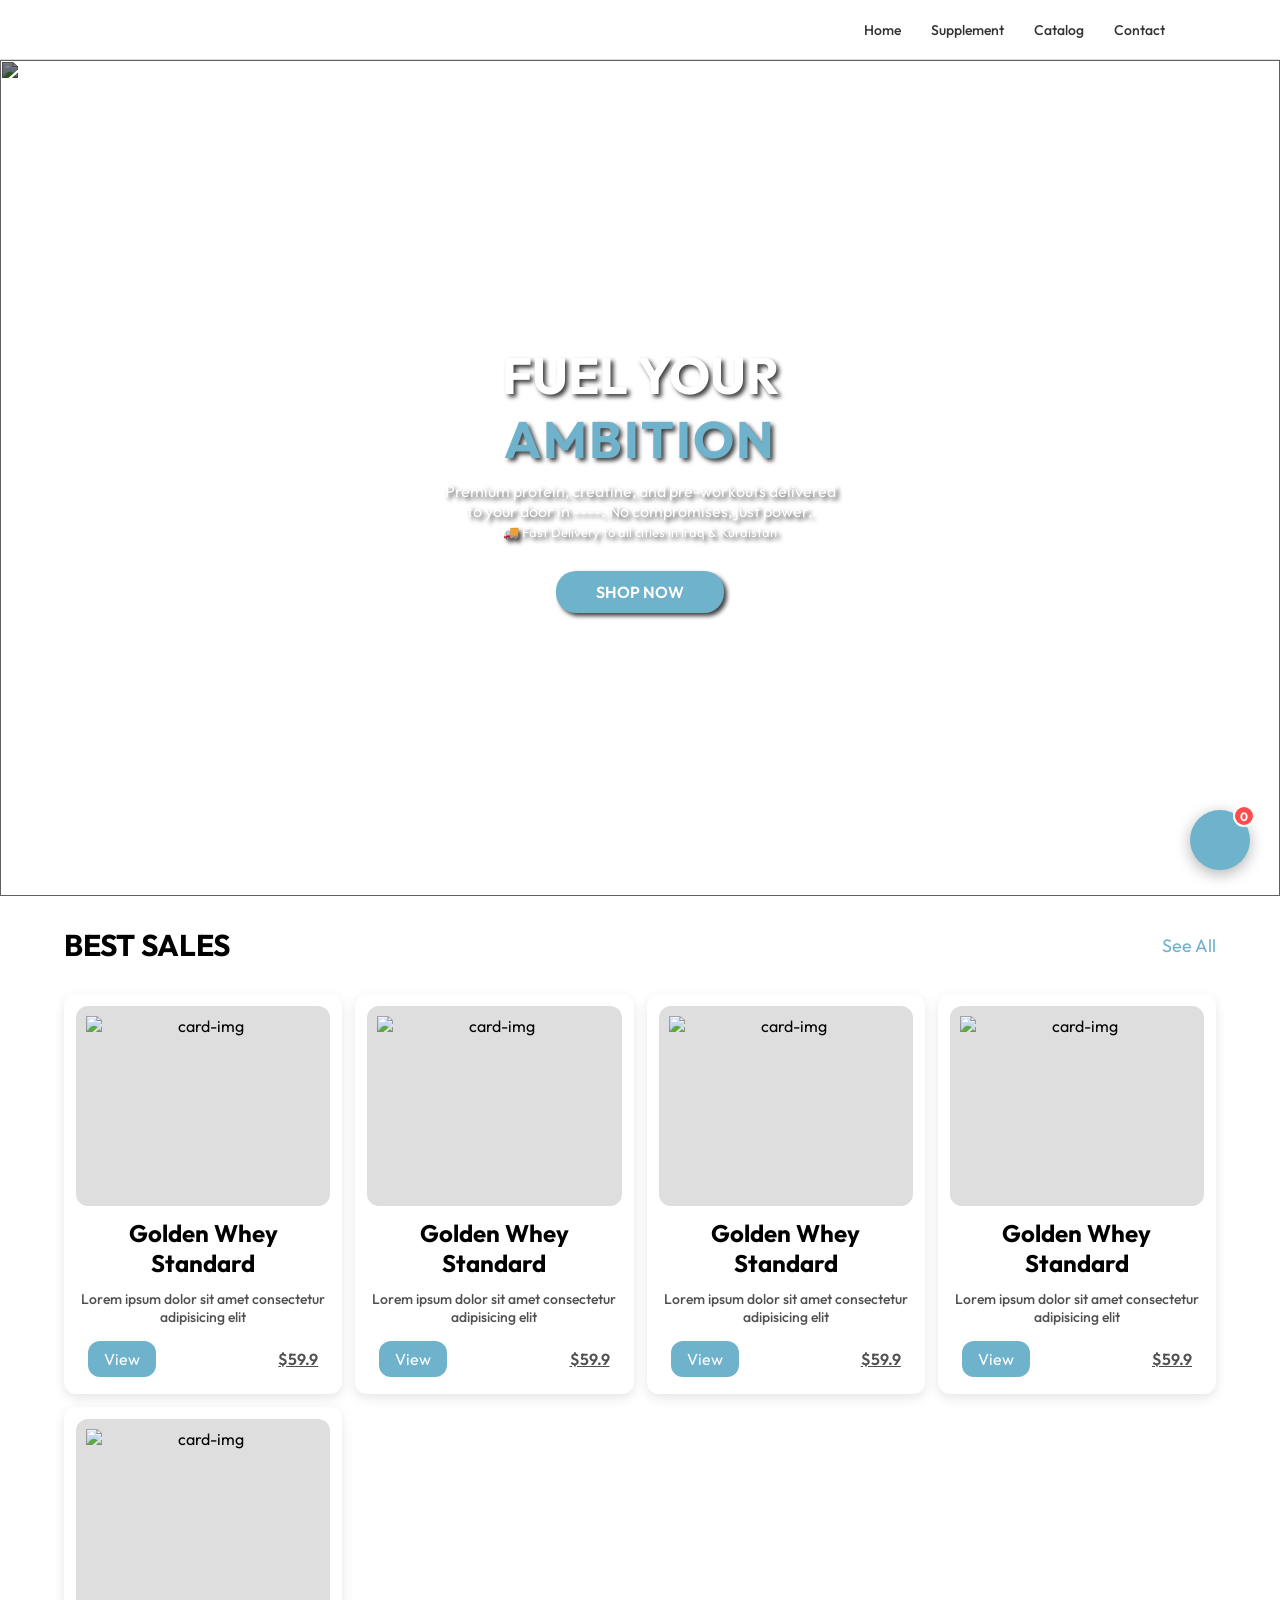
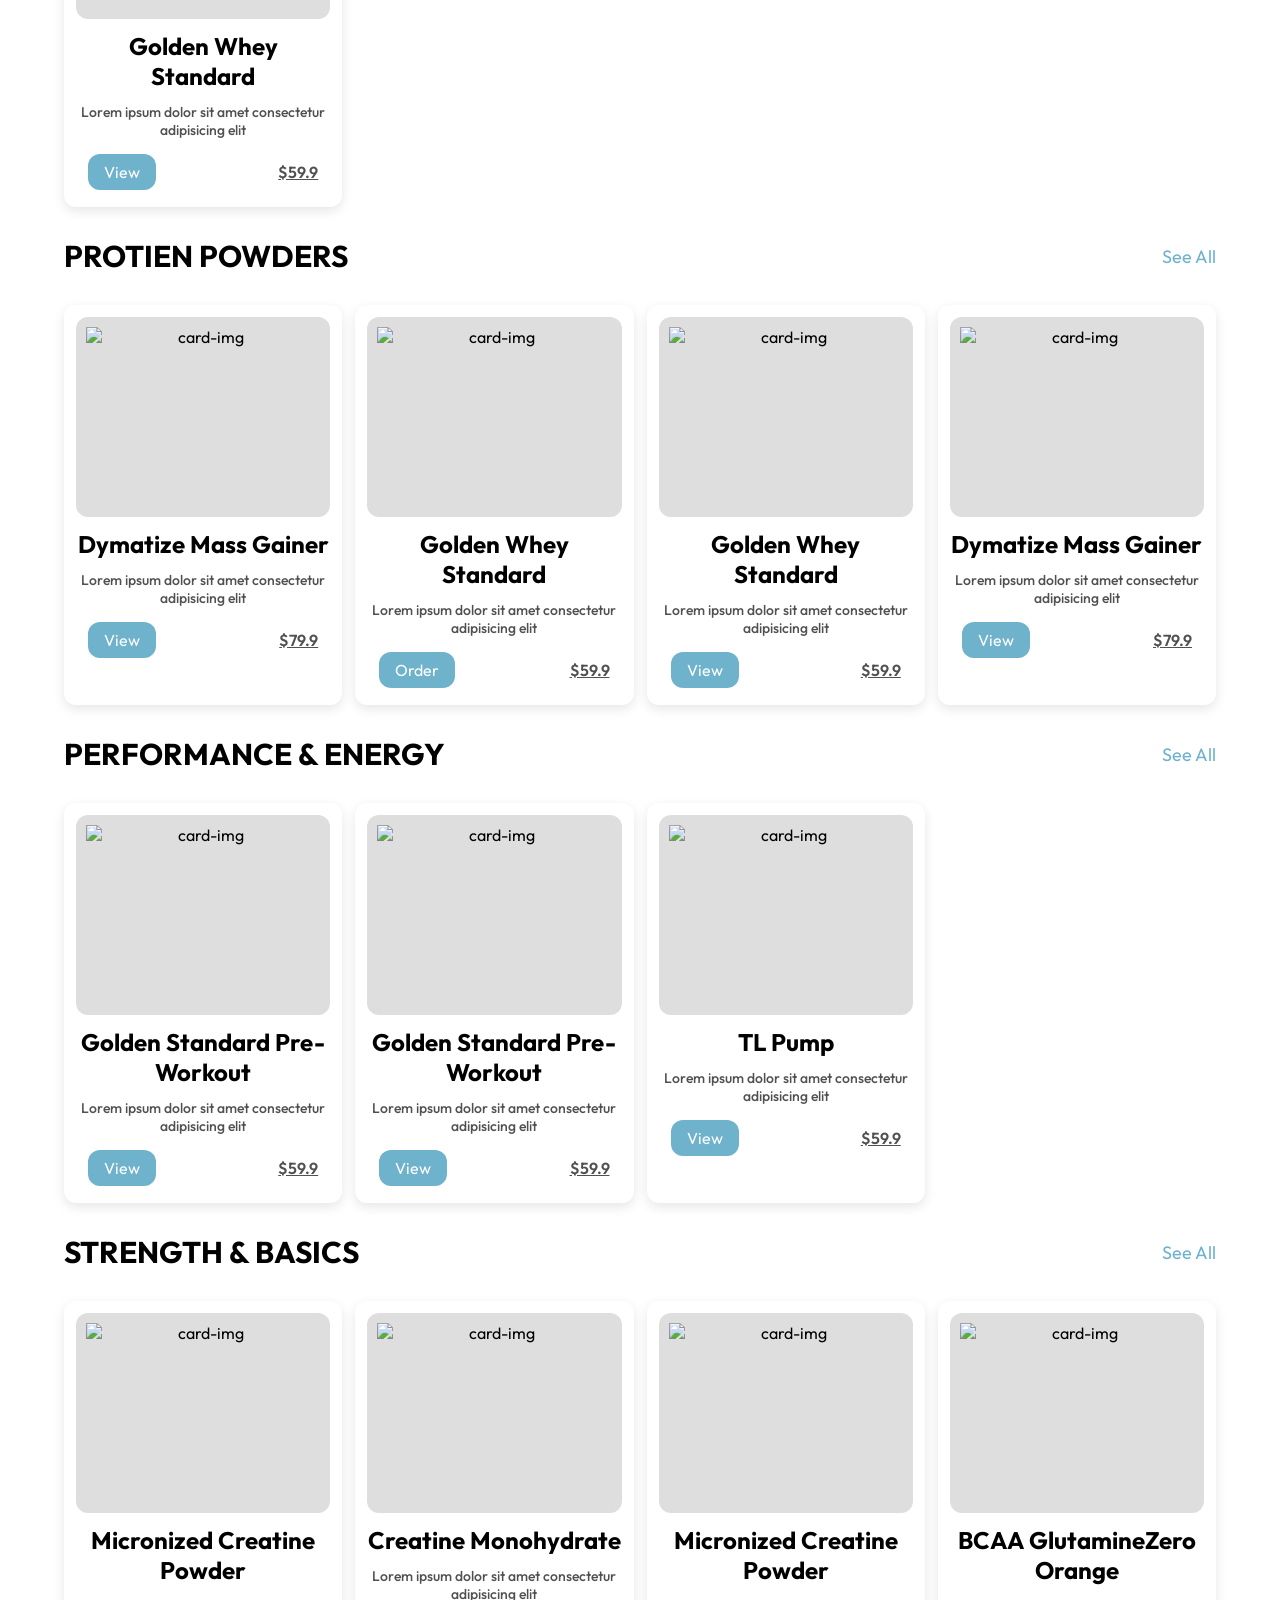
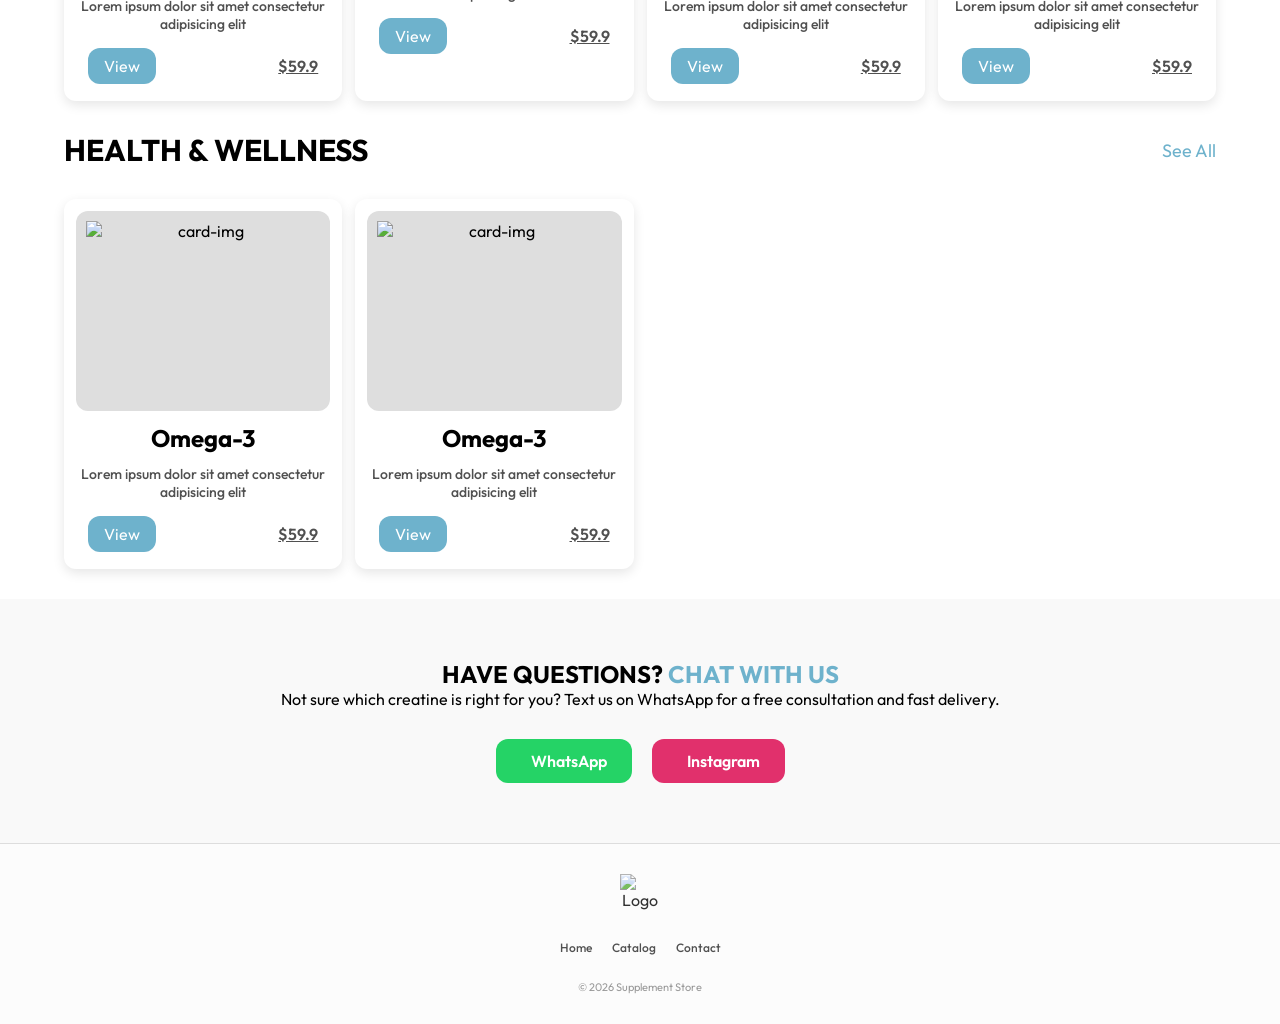
==== index.html @ ef31c2db "Add files via upload" ====
<!DOCTYPE html>
<html lang="en">
<head>
    <meta charset="UTF-8">
    
    <meta name="viewport" content="width=device-width, initial-scale=1.0">
    <link rel="stylesheet" href="style.css">
    <link rel="preconnect" href="https://fonts.googleapis.com">
    <link rel="preconnect" href="https://fonts.gstatic.com" crossorigin>
    <link href="https://fonts.googleapis.com/css2?family=Outfit:wght@100..900&display=swap" rel="stylesheet">
    <link rel="stylesheet" href="Font Awesome/css/all.css">

    <title>supplements store</title>
    <link rel="icon" type="image/x-icon" href="images/logo.jpg">
</head>
<body>

    <!-- main header -->
    <header>
        <div class="logo"><img src="/images/logo.jpg" alt=""></div>
        <div class="menu">
            <nav>
                <ul>
                    <li><a href="#home">Home</a></li>
                    <li class="dropdown">
                        <a class="dropbtn" onclick="toggleDropdown()">Supplement</a>
                        <ul class="dropdown-content" id="supplementDropdown" style="display: none;">
                            <li><a href="#Best-Sales">BEST SALES</a></li>
                            <li><a href="#Protien-Powders">PROTIEN POWDERS</a></li>
                            <li><a href="#Performance-Energy">PERFORMANCE & ENERGY</a></li>
                            <li><a href="#Strength-Basics">STRENGTH & BASICS</a></li>
                            <li><a href="#Health-Wellness">HEALTH & WELLNESS</a></li>
                        </ul>
                    </li>
                    <li><a href="/Catalog/Catalog.html">Catalog</a></li>
                    <li><a href="#contact">Contact</a></li>
                </ul>
            </nav>
        </div>
    </header>
    
    <!-- Home Page -->
    <div class="hero-image" id="home">
        <img src="/images/background-image-home.jpg">
        <div class="home container">
        <h1>FUEL YOUR <span>AMBITION</span></h1>
        <p>Premium protein, creatine, and pre-workouts delivered to your door in ----. No compromises, just power. <br><span class="delivery">🚚 Fast Delivery to all cities in Iraq & Kurdistan</span></p>
        <a href="#Best-Sales">Shop Now</a>
    </div>
    </div>

    <!-- Cart -->
    <div class="cart-btn-container" onclick="openCart()">
        <div class="cart-circle">
            <i class="fa-solid fa-basket-shopping"></i>
            <span id="cart-count">0</span>
        </div>
    </div>

    <div id="cart-sidebar" class="cart-sidebar">
        <div class="cart-header">
            <h3>Your Basket</h3>
            <i class="fa-solid fa-xmark" onclick="closeCart()"></i>
        </div>
        
        <div id="cart-items-container">
            </div>

        <div class="cart-footer">
            <div class="total-price">
                <span>Total:</span>
                <span id="total-amount">$0.00</span>
            </div>
            <button class="order-now-btn" onclick="goToCheckout()">Order Now</button>
        </div>
    </div>

    <!-- Best Sales Section -->
     <div class="container">
        <div class="header-section" id="Best-Sales">
            <h1>Best Sales</h1>
            <a class="see-more" href="/Catalog/Catalog.html">See All</a>
        </div>
        <div class="card-list">
            <div class="card">
                <div class="card-image">
                    <img src="images/Golden Standard Whey.png" alt="card-img">
                </div>
                <h2 class="product-name">Golden Whey Standard</h2>
                <p>Lorem ipsum dolor sit amet consectetur adipisicing elit</p>
                <div class="order-price">
                    <a class="order-button" href="products/Product.html?id=Gold-Standard">View</a>
                    <p class="price">$59.9</p>
                </div>
            </div>
            <div class="card">
                <div class="card-image">
                    <img src="images/Golden Standard Whey.png" alt="card-img">
                </div>
                <h2 class="product-name">Golden Whey Standard</h2>
                <p>Lorem ipsum dolor sit amet consectetur adipisicing elit</p>
                <div class="order-price">
                    <a class="order-button" href="#">View</a>
                    <p class="price">$59.9</p>
                </div>
            </div>
            <div class="card">
                <div class="card-image">
                    <img src="images/Golden Standard Whey.png" alt="card-img">
                </div>
                <h2 class="product-name">Golden Whey Standard</h2>
                <p>Lorem ipsum dolor sit amet consectetur adipisicing elit</p>
                <div class="order-price">
                    <a class="order-button" href="#">View</a>
                    <p class="price">$59.9</p>
                </div>
            </div>
            <div class="card">
                <div class="card-image">
                    <img src="images/Golden Standard Whey.png" alt="card-img">
                </div>
                <h2 class="product-name">Golden Whey Standard</h2>
                <p>Lorem ipsum dolor sit amet consectetur adipisicing elit</p>
                <div class="order-price">
                    <a class="order-button" href="#">View</a>
                    <p class="price">$59.9</p>
                </div>
            </div>
            <div class="card">
                <div class="card-image">
                    <img src="images/Golden Standard Whey.png" alt="card-img">
                </div>
                <h2 class="product-name">Golden Whey Standard</h2>
                <p>Lorem ipsum dolor sit amet consectetur adipisicing elit</p>
                <div class="order-price">
                    <a class="order-button" href="#">View</a>
                    <p class="price">$59.9</p>
                </div>
            </div>
        </div>
    
    <!-- Protien Powders Section -->
        <div class="header-section" id="Protien-Powders">
            <h1>Protien Powders</h1>
            <a class="see-more" href="Catalog/Catalog.html">See All</a>
        </div>
        <div class="card-list">
            <div class="card">
                <div class="card-image">
                    <img src="images/Dymatize Super Mass.png" alt="card-img">
                </div>
                <h2 class="product-name">Dymatize Mass Gainer</h2>
                <p>Lorem ipsum dolor sit amet consectetur adipisicing elit</p>
                <div class="order-price">
                    <a class="order-button" href="#">View</a>
                    <p class="price">$79.9</p>
                </div>
            </div>
            <div class="card">
                <div class="card-image">
                    <img src="images/Golden Standard Whey.png" alt="card-img">
                </div>
                <h2 class="product-name">Golden Whey Standard</h2>
                <p>Lorem ipsum dolor sit amet consectetur adipisicing elit</p>
                <div class="order-price">
                    <a class="order-button" href="#">Order</a>
                    <p class="price">$59.9</p>
                </div>
            </div>
            <div class="card">
                <div class="card-image">
                    <img src="images/Golden Standard Whey.png" alt="card-img">
                </div>
                <h2 class="product-name">Golden Whey Standard</h2>
                <p>Lorem ipsum dolor sit amet consectetur adipisicing elit</p>
                <div class="order-price">
                    <a class="order-button" href="#">View</a>
                    <p class="price">$59.9</p>
                </div>
            </div>
            <div class="card">
                <div class="card-image">
                    <img src="images/Dymatize Super Mass.png" alt="card-img">
                </div>
                <h2 class="product-name">Dymatize Mass Gainer</h2>
                <p>Lorem ipsum dolor sit amet consectetur adipisicing elit</p>
                <div class="order-price">
                    <a class="order-button" href="#">View</a>
                    <p class="price">$79.9</p>
                </div>
            </div>
        </div>

        <!-- PERFORMANCE & ENERGY Section -->
        <div class="header-section" id="Performance-Energy">
            <h1>PERFORMANCE & ENERGY</h1>
            <a class="see-more" href="Catalog/Catalog.html">See All</a>
        </div>
        <div class="card-list">
            <div class="card" id="Gold-Standard">
                <div class="card-image">
                    <img src="images/Gold Standard Pre-Workout.png" alt="card-img">
                </div>
                <h2 class="product-name">Golden Standard Pre-Workout</h2>
                <p>Lorem ipsum dolor sit amet consectetur adipisicing elit</p>
                <div class="order-price">
                    <a class="order-button" href="#">View</a>
                    <p class="price">$59.9</p>
                </div>
            </div>
            <div class="card">
                <div class="card-image">
                    <img src="images/Gold Standard Pre-Workout.png" alt="card-img">
                </div>
                <h2 class="product-name">Golden Standard Pre-Workout</h2>
                <p>Lorem ipsum dolor sit amet consectetur adipisicing elit</p>
                <div class="order-price">
                    <a class="order-button" href="#">View</a>
                    <p class="price">$59.9</p>
                </div>
            </div>
            <div class="card">
                <div class="card-image">
                    <img src="images/TL Pump.png" alt="card-img">
                </div>
                <h2 class="product-name">TL Pump</h2>
                <p>Lorem ipsum dolor sit amet consectetur adipisicing elit</p>
                <div class="order-price">
                    <a class="order-button" href="#">View</a>
                    <p class="price">$59.9</p>
                </div>
            </div>
        </div>

        <!-- STRENGTH & BASICS Section -->
        <div class="header-section" id="Strength-Basics">
            <h1>STRENGTH & BASICS</h1>
            <a class="see-more" href="/Catalog/Catalog.html">See All</a>
        </div>
        <div class="card-list">
            <div class="card">
                <div class="card-image">
                    <img src="images/Micronized Creatine.png" alt="card-img">
                </div>
                <h2 class="product-name">Micronized Creatine Powder</h2>
                <p>Lorem ipsum dolor sit amet consectetur adipisicing elit</p>
                <div class="order-price">
                    <a class="order-button" href="#">View</a>
                    <p class="price">$59.9</p>
                </div>
            </div>
            <div class="card">
                <div class="card-image">
                    <img src="images/Creatine Monohydrate.png" alt="card-img">
                </div>
                <h2 class="product-name">Creatine Monohydrate</h2>
                <p>Lorem ipsum dolor sit amet consectetur adipisicing elit</p>
                <div class="order-price">
                    <a class="order-button" href="#">View</a>
                    <p class="price">$59.9</p>
                </div>
            </div>
            <div class="card">
                <div class="card-image">
                    <img src="images/Micronized Creatine.png" alt="card-img">
                </div>
                <h2 class="product-name">Micronized Creatine Powder</h2>
                <p>Lorem ipsum dolor sit amet consectetur adipisicing elit</p>
                <div class="order-price">
                    <a class="order-button" href="#">View</a>
                    <p class="price">$59.9</p>
                </div>
            </div>
            <div class="card">
                <div class="card-image">
                    <img src="images/BCAA GlutamineZero Orange.png" alt="card-img">
                </div>
                <h2 class="product-name">BCAA GlutamineZero Orange</h2>
                <p>Lorem ipsum dolor sit amet consectetur adipisicing elit</p>
                <div class="order-price">
                    <a class="order-button" href="#">View</a>
                    <p class="price">$59.9</p>
                </div>
            </div>
        </div>

        <!-- HEALTH & WELLNESS Section -->
        <div class="header-section" id="Health-Wellness">
            <h1>HEALTH & WELLNESS</h1>
            <a class="see-more" href="/Catalog/Catalog.html">See All</a>
        </div>
        <div class="card-list">
            <div class="card">
                <div class="card-image">
                    <img src="images/omega-3.png" alt="card-img">
                </div>
                <h2 class="product-name">Omega-3</h2>
                <p>Lorem ipsum dolor sit amet consectetur adipisicing elit</p>
                <div class="order-price">
                    <a class="order-button" href="#">View</a>
                    <p class="price">$59.9</p>
                </div>
            </div>
            <div class="card">
                <div class="card-image">
                    <img src="images/omega-3.png" alt="card-img">
                </div>
                <h2 class="product-name">Omega-3</h2>
                <p>Lorem ipsum dolor sit amet consectetur adipisicing elit</p>
                <div class="order-price">
                    <a class="order-button" href="#">View</a>
                    <p class="price">$59.9</p>
                </div>
            </div>
        </div>
    </div>

    <!-- Contact Us Section -->
    <section id="contact" class="contact-section">
        <div class="container">
            <div class="contact-content">
                <h2>HAVE QUESTIONS? <span>CHAT WITH US</span></h2>
                <p>Not sure which creatine is right for you? Text us on WhatsApp for a free consultation and fast delivery.</p>

                <div class="contact-buttons">
                    <a href="https://wa.me/yournumberhere" class="contact-btn whatsapp">
                        <i class="fa-brands fa-whatsapp"></i> WhatsApp
                    </a>
                
                    <a href="https://instagram.com/yourprofile" class="contact-btn instagram">
                        <i class="fa-brands fa-instagram"></i> Instagram
                    </a>
                </div>
            </div>
        </div>
    </section>

    <!-- Footer -->
    <footer>
    <div class="container">
        <div class="footer-content">
            <img src="/images/logo.jpg" alt="Logo" class="mini-footer-logo">

            <div class="footer-socials">
                <a href="#"><i class="fa-brands fa-whatsapp"></i></a>
                <a href="#"><i class="fa-brands fa-instagram"></i></a>
                <a href="#"><i class="fa-brands fa-tiktok"></i></a>
            </div>

            <div class="footer-legal">
                <a href="index.html">Home</a>
                <a href="/Catalog/Catalog.html">Catalog</a>
                <a href="#contact">Contact</a>
            </div>

            <p class="copyright">&copy; 2026 Supplement Store</p>
        </div>
    </div>
</footer>

    <script src="cart.js"></script>
    <script src="javascript.js"></script>

</body>
</html>
---- style.css ----
:root {
    /* Fonts */
    --main-font: "outfit", sans-serif;

    /* Dimensions */
    --header-height: 60px;

    /* Colors */
    --main-color: #6eb2cc;
    --text-color: #333;
    --text-color-light: #505050;
    --background-color: white;
    --background-color-light: #f9f9f9;
    --background-color-hover: #e9ecef;
    --background-color-dropdown-hover: #ddd;
    --background-color-card-image: #dedede;
    --border-color: #ddd;
    --shadow-color: rgba(0, 0, 0, 0.2);
    --shadow-color-card: rgba(0, 0, 0, 0.1);
    --text-shadow-home: 3px 3px 4px rgba(0, 0, 0, 0.75);

    /* Spacing */
    --gap-card-list: 8px;

    /* Border Radius */
    --border-radius-button: 20px;
    --border-radius-card: 12px;

    /* Font Sizes */
    --big-hero-titles: clamp(2rem, 8vw, 3.2rem);
    --section-header: clamp(1.5rem, 4vw, 2.5rem);
    --body-text: clamp(0.8rem, 1vw + 0.5rem, 1rem);
}

* {
    padding: 0;
    margin: 0;
    box-sizing: border-box;
    font-family: var(--main-font);
    text-decoration: none;
}

html {
    scroll-behavior: smooth;
    scroll-padding-top: 80px;
}

::selection {
    color: var(--background-color);
    background-color: var(--main-color);
}

.container {
    width: 90%;
    margin: 0 auto;
}

/* ===== HEADER ===== */
header {
    display: flex;
    justify-content: space-between;
    align-items: center;
    padding: 5px 15px;
    border-bottom: 1px solid var(--border-color);
    width: 100%;
    height: var(--header-height);
    position: fixed;
    z-index: 100;
    background-color: var(--background-color);
    top: 0;
    left: 0;
}

.logo {
    width: 50px;
    display: flex;
    align-items: center;
}

.logo img {
    width: 100%;
}

.menu nav ul {
    list-style: none;
    margin: 0;
    padding: 0;
    display: flex;
}

.menu nav ul li {
    position: relative;
}

.menu nav ul li a {
    color: var(--text-color);
    padding: 10px 7px;
    display: block;
    transition: background-color 0.3s;
    font-weight: 500;
    font-size: 11px;
}

.menu nav ul li a:hover {
    background-color: var(--background-color-hover);
}

.dropdown-content {
    display: none;
    position: absolute;
    background-color: var(--background-color-light);
    min-width: 150px;
    box-shadow: 0px 8px 16px 0px var(--shadow-color);
    z-index: 100;
}

.dropdown-content li {
    margin: 0;
}

.dropdown-content li a {
    padding: 12px 16px;
    display: block;
    color: var(--text-color);
}

.dropdown-content li a:hover {
    background-color: var(--background-color-dropdown-hover);
}

@media screen and (min-width: 450px) {
    .menu nav ul li a {
        font-size: 13px;
        padding: 10px 15px;
    }
    header .logo {
        width: 55px;
    }
}

@media screen and (min-width: 1024px) {
    header {
        padding: 10px 100px;
    }
    header .logo {
        width: 60px;
    }
    .menu nav ul li a {
        font-size: 14px;
    }
}

/* ===== HERO ===== */
.hero-image {
    width: 100%;
    height: 92.9vh;
    overflow: hidden;
    position: relative;
    display: flex;
    justify-content: center;
    align-items: center;
    margin-top: var(--header-height);
    z-index: 1;
    text-align: center;
    color: var(--background-color);
}

.hero-image img {
    position: absolute;
    top: 0;
    left: 0;
    height: 100%;
    width: 100%;
    object-fit: cover;
    object-position: center;
    filter: brightness(50%);
    z-index: -1;
}

.home {
    max-width: 400px;
}

.home h1 {
    margin-bottom: 10px;
    text-shadow: var(--text-shadow-home);
    font-size: var(--big-hero-titles);
}

.home h1 span {
    color: var(--main-color);
    letter-spacing: 2px;
}

.home p {
    margin-bottom: 30px;
    text-shadow: var(--text-shadow-home);
    font-size: var(--body-text);
}

.home p .delivery {
    font-size: 13px;
}

.home a {
    display: inline-block;
    color: var(--background-color);
    padding: 11px 40px;
    border-radius: var(--border-radius-button);
    font-weight: 600;
    background-color: var(--main-color);
    box-shadow: var(--text-shadow-home);
    text-transform: uppercase;
    transition: 0.3s;
}

.home a:hover {
    transform: translateY(-2px);
}

/* ===== Cart ===== */
/* Floating Circle */
.cart-btn-container {
    position: fixed;
    bottom: 30px;
    right: 30px;
    z-index: 2000;
    cursor: pointer;
}

.cart-circle {
    width: 60px;
    height: 60px;
    background-color: var(--main-color);
    border-radius: 50%;
    display: flex;
    justify-content: center;
    align-items: center;
    box-shadow: 0 4px 15px rgba(0,0,0,0.3);
    position: relative;
    color: white;
    font-size: 24px;
    transition: 0.3s;
}

.cart-circle:hover {
    transform: scale(1.1);
}

/* The Little Number Badge */
#cart-count {
    position: absolute;
    top: -5px;
    right: -5px;
    background-color: #ff4d4d;
    color: white;
    font-size: 12px;
    font-weight: bold;
    width: 22px;
    height: 22px;
    border-radius: 50%;
    display: flex;
    justify-content: center;
    align-items: center;
    border: 2px solid white;
}

/* Sidebar Styling */
.cart-sidebar {
    position: fixed;
    top: 0;
    right: -100%;
    width: 350px;
    height: 100%;
    background: white;
    box-shadow: -5px 0 15px rgba(0,0,0,0.1);
    transition: 0.4s;
    z-index: 3000;
    padding: 20px;
    display: flex;
    flex-direction: column;
}

.cart-sidebar.open {
    right: 0;
}

@media screen and (max-width: 480px) {
    .cart-sidebar {
        width: 85vw;
        max-width: 350px;
    }
}

.cart-header {
    display: flex;
    justify-content: space-between;
    align-items: center;
    border-bottom: 1px solid #eee;
    padding-bottom: 15px;
}

.cart-header i {
    cursor: pointer;
}

.cart-item {
    display: flex;
    align-items: center;
    gap: 15px;
    padding: 15px 0;
    border-bottom: 1px solid #eee;
}

.cart-item img {
    width: 50px;
    height: 50px;
    object-fit: contain;
    background: #f4f4f4;
    border-radius: 5px;
}

.item-info {
    flex-grow: 1;
}

.item-info h4 {
    font-size: 14px;
    margin-bottom: 5px;
}

.item-info p {
    font-size: 13px;
    color: var(--main-color);
    font-weight: bold;
}

.cart-item i {
    color: #ff4d4d;
    cursor: pointer;
    transition: 0.3s;
}

.cart-item i:hover {
    transform: scale(1.2);
}

.order-now-btn {
    width: 100%;
    padding: 15px;
    background: var(--main-color);
    color: white;
    border: none;
    border-radius: 10px;
    font-weight: bold;
    cursor: pointer;
    margin-top: 15px;
}

/* ===== PRODUCT GRID ===== */
.header-section {
    margin: 20px 0;
    display: grid;
    grid-template-columns: 80% 20%;
    align-items: center;
}

.header-section h1 {
    font-size: var(--section-header);
    text-transform: uppercase;
}

.header-section a {
    color: var(--main-color);
    justify-self: end;
}

.card-list {
    display: grid;
    grid-template-columns: repeat(auto-fit, minmax(130px, 1fr));
    gap: var(--gap-card-list);
}

.card-list .card {
    display: flex;
    align-items: center;
    text-align: center;
    flex-direction: column;
    padding: 8px;
    border-radius: var(--border-radius-card);
    box-shadow: 0px 4px 12px var(--shadow-color-card);
    transition: 0.3s;
}

.card-list .card:hover {
    transform: translateY(-4px);
}

.card-list .card .card-image {
    width: 100%;
    height: 140px;
    background-color: var(--background-color-card-image);
    border-radius: var(--border-radius-card);
    display: flex;
    justify-content: center;
    align-items: center;
    overflow: hidden;
}

.card-list .card .card-image img {
    width: 100%;
    height: 100%;
    object-fit: contain;
    padding: 10px;
}

.card-list .card .product-name {
    font-size: 16px;
    margin: 8px 0;
}

.card-list .card p {
    font-size: 12px;
    color: var(--text-color-light);
    font-weight: 500;
}

.card-list .card .order-price {
    width: 100%;
    display: flex;
    margin: 10px 0 5px;
    padding: 0 12px;
    align-items: center;
    justify-content: space-between;
}

.card-list .card .order-button {
    color: var(--background-color);
    background-color: var(--main-color);
    padding: 6px 12px;
    font-size: 12px;
    border-radius: var(--border-radius-card);
    outline: transparent solid 2px;
    transition: 0.3s;
}

.card-list .card .order-button:hover {
    background-color: var(--background-color);
    color: var(--main-color);
    outline: var(--main-color) solid 2px;
}

.card-list .card .order-price .price {
    text-decoration: underline;
    font-weight: 600;
}

@media screen and (min-width: 450px) {
    .header-section h1 {
        font-size: 30px;
    }
    .header-section a {
        font-size: 18px;
    }
    .card-list {
        grid-template-columns: repeat(auto-fill, minmax(190px, 1fr));
        gap: calc(var(--gap-card-list) + 5px);
    }
    .card-list .card {
        padding: 12px;
    }
    .card-list .card .card-image {
        height: 160px;
    }
    .card-list .card .product-name {
        font-size: 20px;
        margin: 12px 0;
    }
    .card-list .card p {
        font-size: 14px;
    }
    .card-list .card .order-price {
        margin: 15px 0 5px;
    }
    .card-list .card .order-button {
        font-size: 14px;
        padding: 8px 16px;
    }
    .card-list .card .order-price .price {
        font-size: 15px;
    }
}

@media screen and (min-width: 1000px) {
    .header-section {
        margin: 30px 0;
    }
    .card-list {
        grid-template-columns: repeat(auto-fill, minmax(250px, 1fr));
    }
    .card-list .card .card-image {
        height: 200px;
    }
    .card-list .card .product-name {
        font-size: 24px;
    }
    .card-list .card .order-button {
        font-size: 16px;
    }
    .card-list .card .order-price .price {
        font-size: 16px;
    }
    .card-list .card p {
        font-size: 14px;
    }
}

/* ===== CONTACT SECTION ===== */
.contact-section {
    margin-top: 30px;
    padding: 60px 0;
    background-color: var(--background-color-light);
    text-align: center;
}

.contact-content h2 span {
    color: var(--main-color);
}

.contact-buttons {
    display: flex;
    justify-content: center;
    gap: 20px;
    margin-top: 30px;
    flex-wrap: wrap;
}

.contact-btn {
    display: flex;
    align-items: center;
    gap: 10px;
    padding: 12px 25px;
    border-radius: var(--border-radius-card);
    font-weight: 600;
    transition: 0.3s;
    color: white;
}

.whatsapp { background-color: #25D366; }
.instagram { background-color: #E1306C; }

.contact-btn:hover {
    transform: translateY(-3px);
    box-shadow: 0px 5px 15px var(--shadow-color-card);
}

.contact-buttons i {
    font-size: 30px;
}

/* ===== Footer ===== */
footer {
    background-color: #fcfcfc; /* Very light grey, almost white */
    padding: 30px 0;
    border-top: 1px solid var(--border-color);
    text-align: center;
}

.footer-content {
    display: flex;
    flex-direction: column;
    align-items: center;
    gap: 15px;
}

.mini-footer-logo {
    width: 40px;
    opacity: 0.8;
}

.footer-socials {
    display: flex;
    gap: 15px;
}

.footer-socials i {
    color: var(--text-color-light);
    font-size: 18px;
}

.footer-legal {
    display: flex;
    gap: 20px;
}

.footer-legal a {
    font-size: 12px;
    color: var(--text-color-light);
    font-weight: 500;
}

.copyright {
    font-size: 11px;
    color: #999;
    margin-top: 10px;
}


/* ===== Checkout ===== */
.checkout-container {
    padding: 100px 20px;
    max-width: 600px;
    margin: 0 auto;
}

.order-box {
    background: #f9f9f9;
    padding: 20px;
    border-radius: 12px;
    margin-bottom: 20px;
    box-shadow: 0px 0px 12px var(--shadow-color-card);
}

.order-box h4 {
    margin-bottom: 10px;
    color: var(--main-color);
}

.input-group {
    margin-bottom: 15px;
}

.input-group label {
    display: block;
    margin-bottom: 5px;
    font-weight: 600;
}

.input-group input,
.input-group select {
    width: 100%;
    padding: 12px;
    border: 1px solid #ccc;
    border-radius: 8px;
}

.confirm-btn {
    width: 100%;
    padding: 15px;
    background: #6eb2cc;
    color: white;
    border: none;
    border-radius: 8px;
    font-size: 18px;
    font-weight: bold;
    cursor: pointer;
}

.item-summary {
    display: flex;
    justify-content: space-between;
    margin-bottom: 10px;
    font-size: 14px;
}
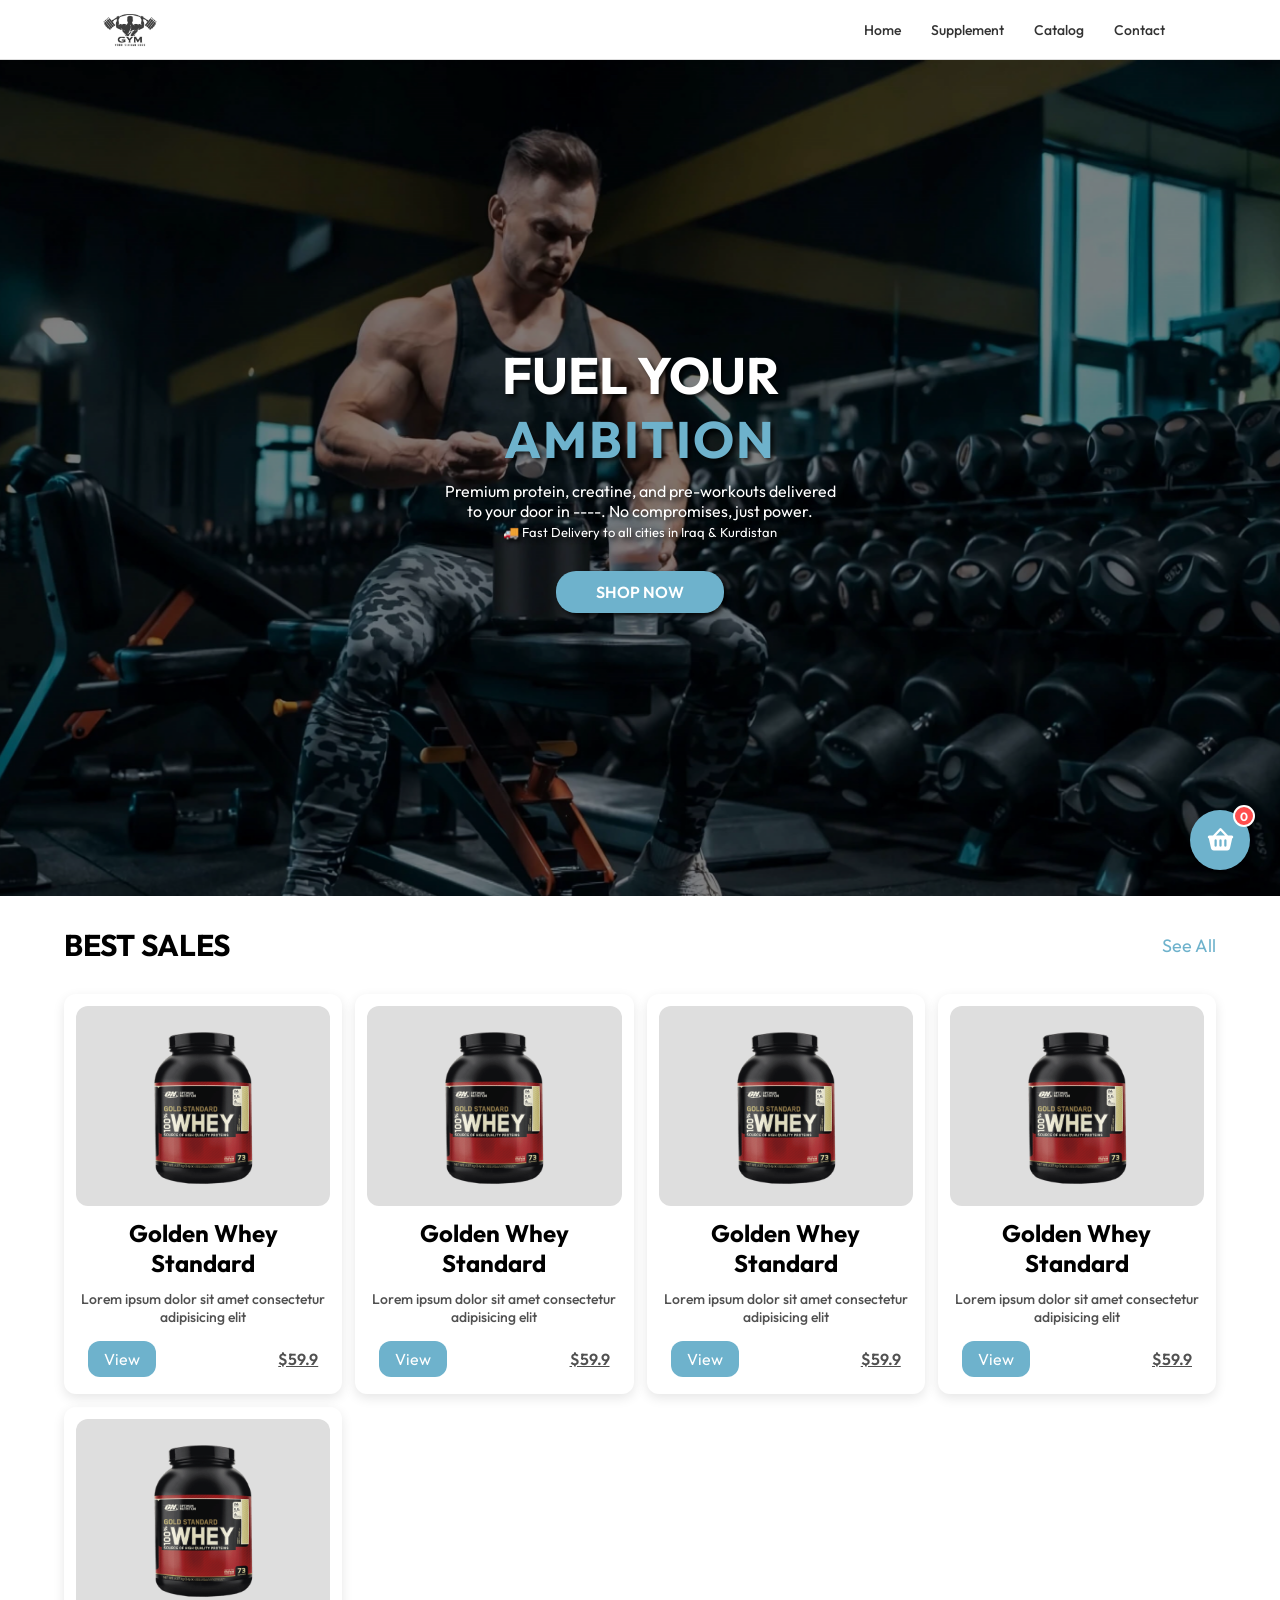
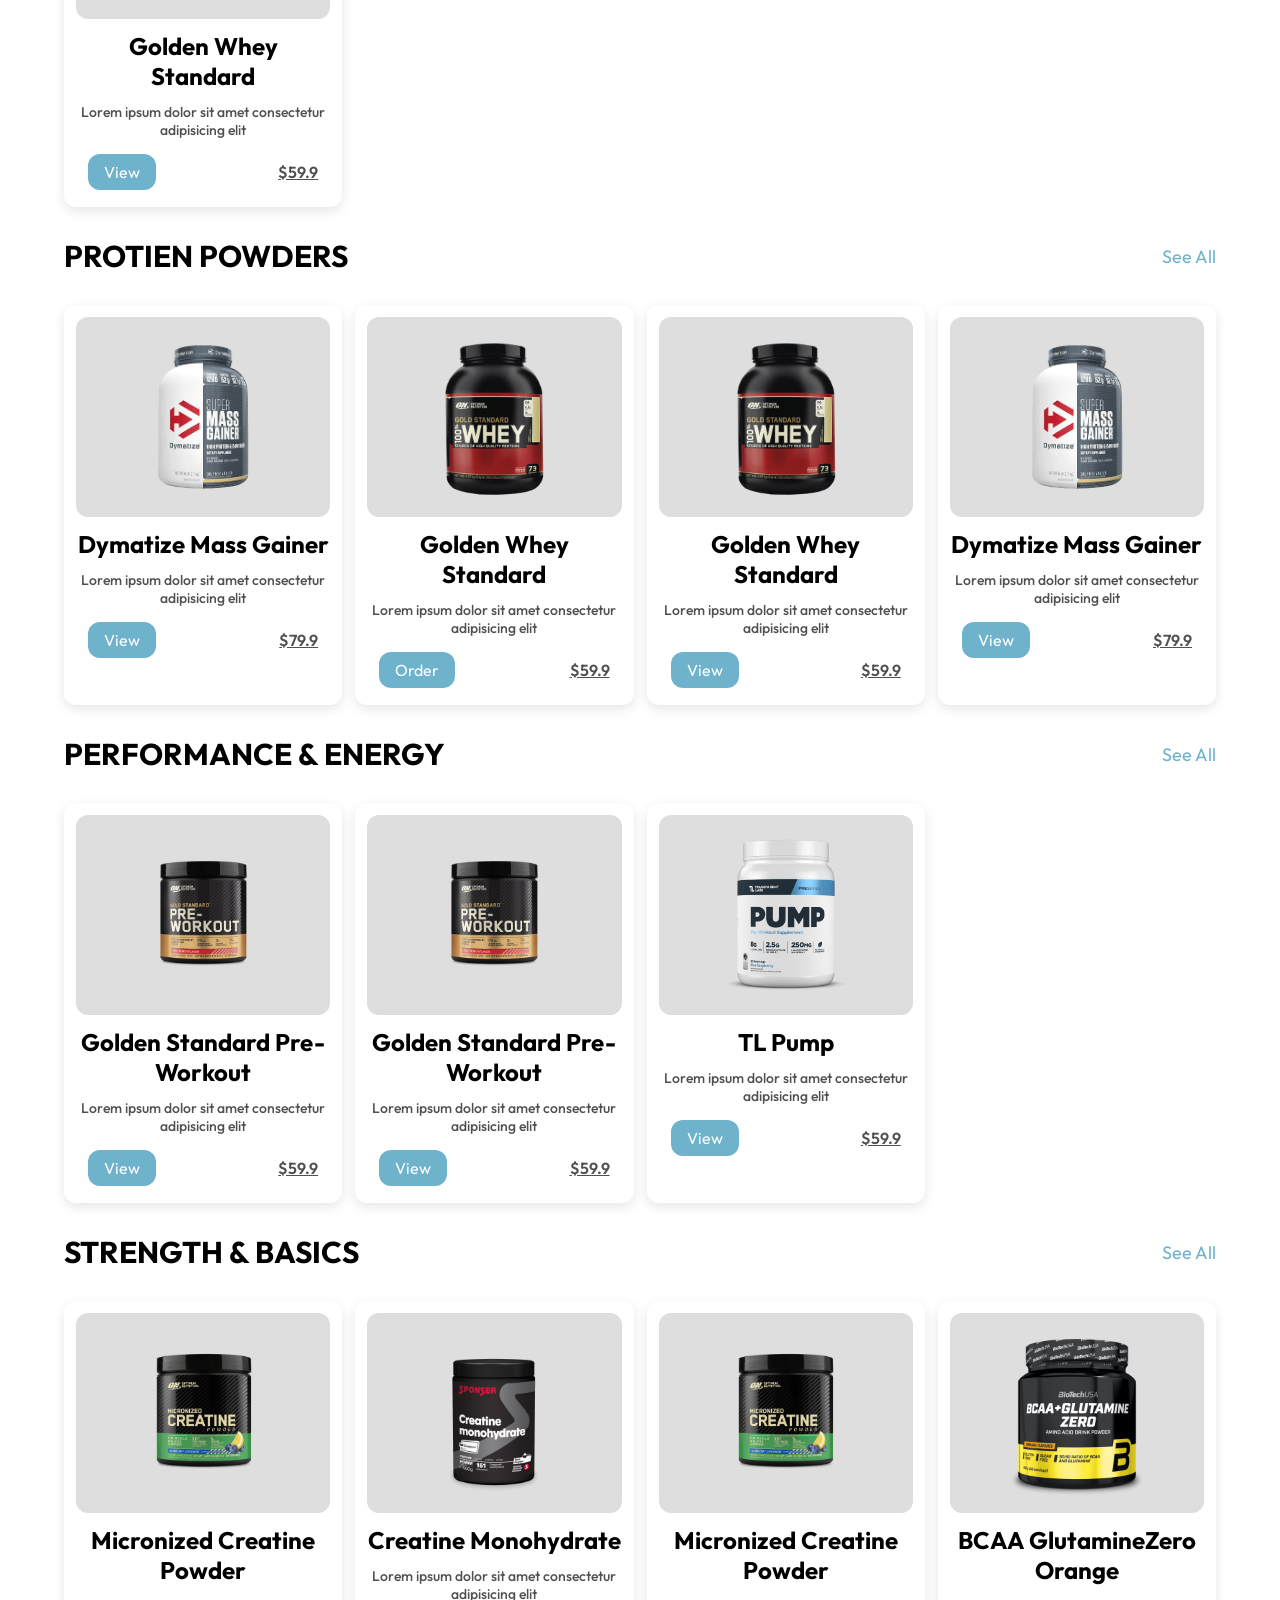
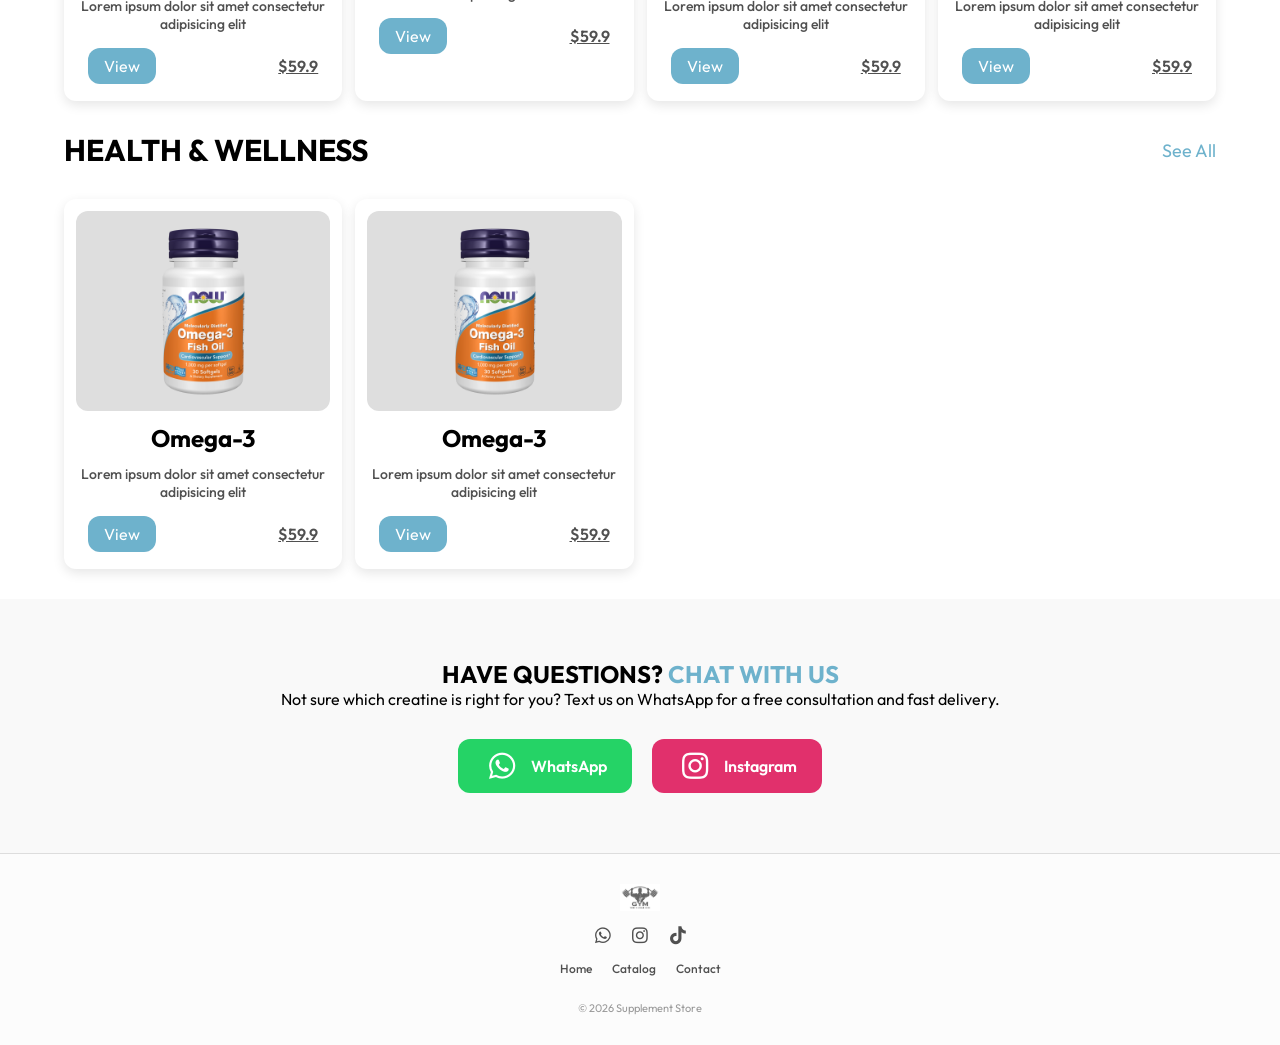
==== commit 86cec65d: "Update index.html" ====
--- a/index.html
+++ b/index.html
@@ -17,7 +17,7 @@
 
     <!-- main header -->
     <header>
-        <div class="logo"><img src="/images/logo.jpg" alt=""></div>
+        <div class="logo"><img src="images/logo.jpg" alt=""></div>
         <div class="menu">
             <nav>
                 <ul>
@@ -32,7 +32,7 @@
                             <li><a href="#Health-Wellness">HEALTH & WELLNESS</a></li>
                         </ul>
                     </li>
-                    <li><a href="/Catalog/Catalog.html">Catalog</a></li>
+                    <li><a href="Catalog/Catalog.html">Catalog</a></li>
                     <li><a href="#contact">Contact</a></li>
                 </ul>
             </nav>
@@ -41,7 +41,7 @@
     
     <!-- Home Page -->
     <div class="hero-image" id="home">
-        <img src="/images/background-image-home.jpg">
+        <img src="images/background-image-home.jpg">
         <div class="home container">
         <h1>FUEL YOUR <span>AMBITION</span></h1>
         <p>Premium protein, creatine, and pre-workouts delivered to your door in ----. No compromises, just power. <br><span class="delivery">🚚 Fast Delivery to all cities in Iraq & Kurdistan</span></p>
@@ -79,7 +79,7 @@
      <div class="container">
         <div class="header-section" id="Best-Sales">
             <h1>Best Sales</h1>
-            <a class="see-more" href="/Catalog/Catalog.html">See All</a>
+            <a class="see-more" href="Catalog/Catalog.html">See All</a>
         </div>
         <div class="card-list">
             <div class="card">
@@ -362,4 +362,4 @@
     <script src="javascript.js"></script>
 
 </body>
-</html>+</html>
